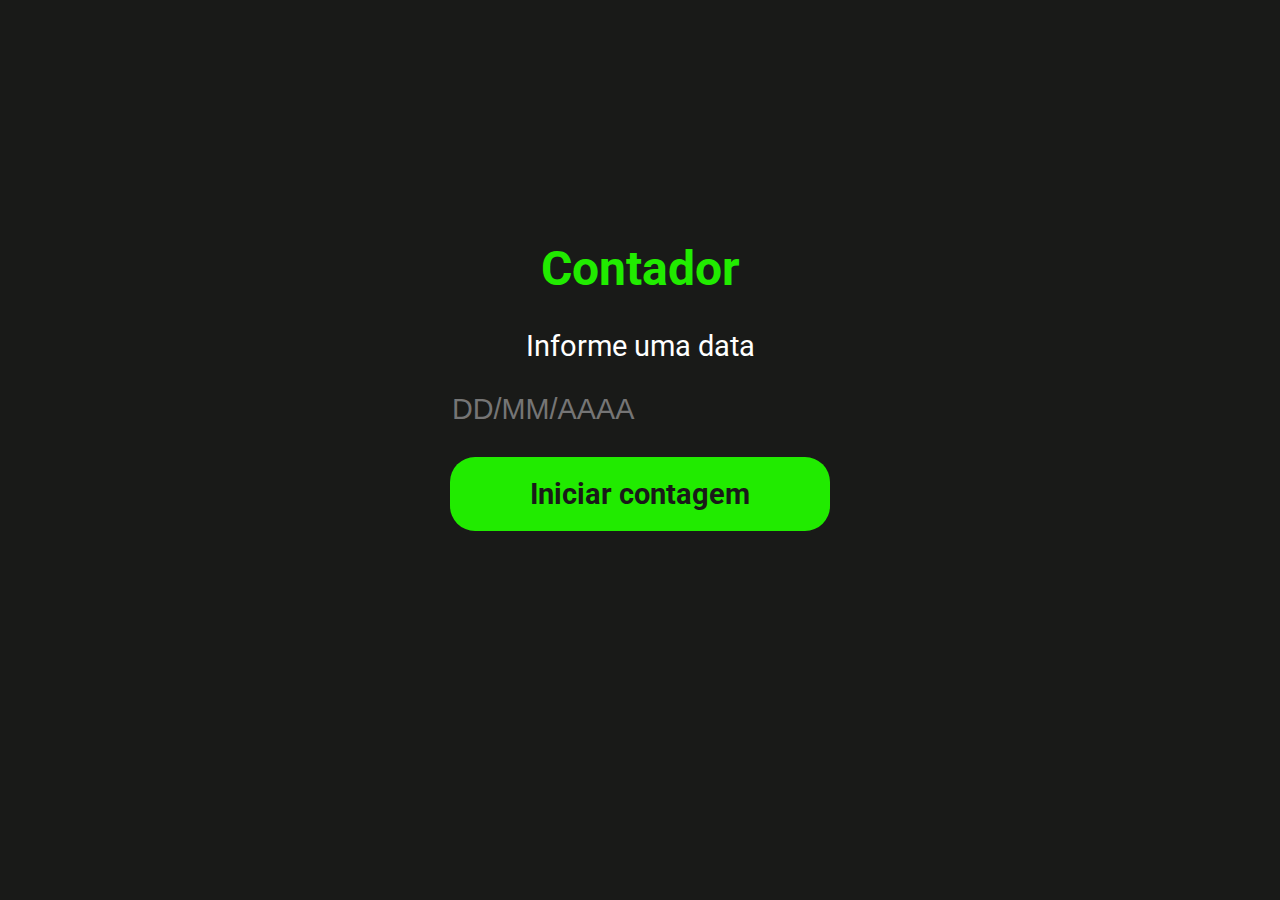
==== index.html @ 8dc604f2 "Criação de Design Inicial" ====
<!DOCTYPE html>
<html lang="pt-br">
<head>
    <meta charset="UTF-8">
    <meta http-equiv="X-UA-Compatible" content="IE=edge">
    <meta name="viewport" content="width=device-width, initial-scale=1.0">
    <link rel="stylesheet" href="./style.css">
    <link rel="preconnect" href="https://fonts.gstatic.com">
    <link href="https://fonts.googleapis.com/css2?family=Roboto:wght@500&display=swap" rel="stylesheet"> 
   
    <title>Contador</title>
</head>
<body>
    <div id="container" >
        <div id="a">
            <h1>Contador</h1>
            <p>Informe uma data</p>
        </div>
        <div id="b">
            <input type="text" placeholder="DD/MM/AAAA">
            <a href="./contador.html">Iniciar contagem</a>
        </div>
    </div>
    
        
    
</body>
</html>
---- style.css ----
* {
    color: white;
    text-decoration: none;
}
body{
    display: flex;
    background: #191A18;
    font-size: 60%; 
    font-family: 'Roboto', sans-serif;  
}

#container{
    margin: 200px auto ;
    display: flex;
    flex-direction: column;
    text-align: center;
    
}

#a h1 {
    font-size: 3.0rem;
    color: #21EB00;
}

#a p {
    font-size: 1.8rem;
    
}

#b {
    display: flex;
    flex-direction: column;
}
#b input{
    background: #191A18;
    border: none;
    font-size: 1.8rem;
    
}

#b a{ 
    background: #21EB00;
    font-size: 1.8rem;
    color: #191A18;
    font-weight: bold;
    padding: 20px 80px 20px 80px;
    border-radius: 25px;
    margin-top: 30px;
    
}

#b a:hover {
    opacity: 0.8;
}
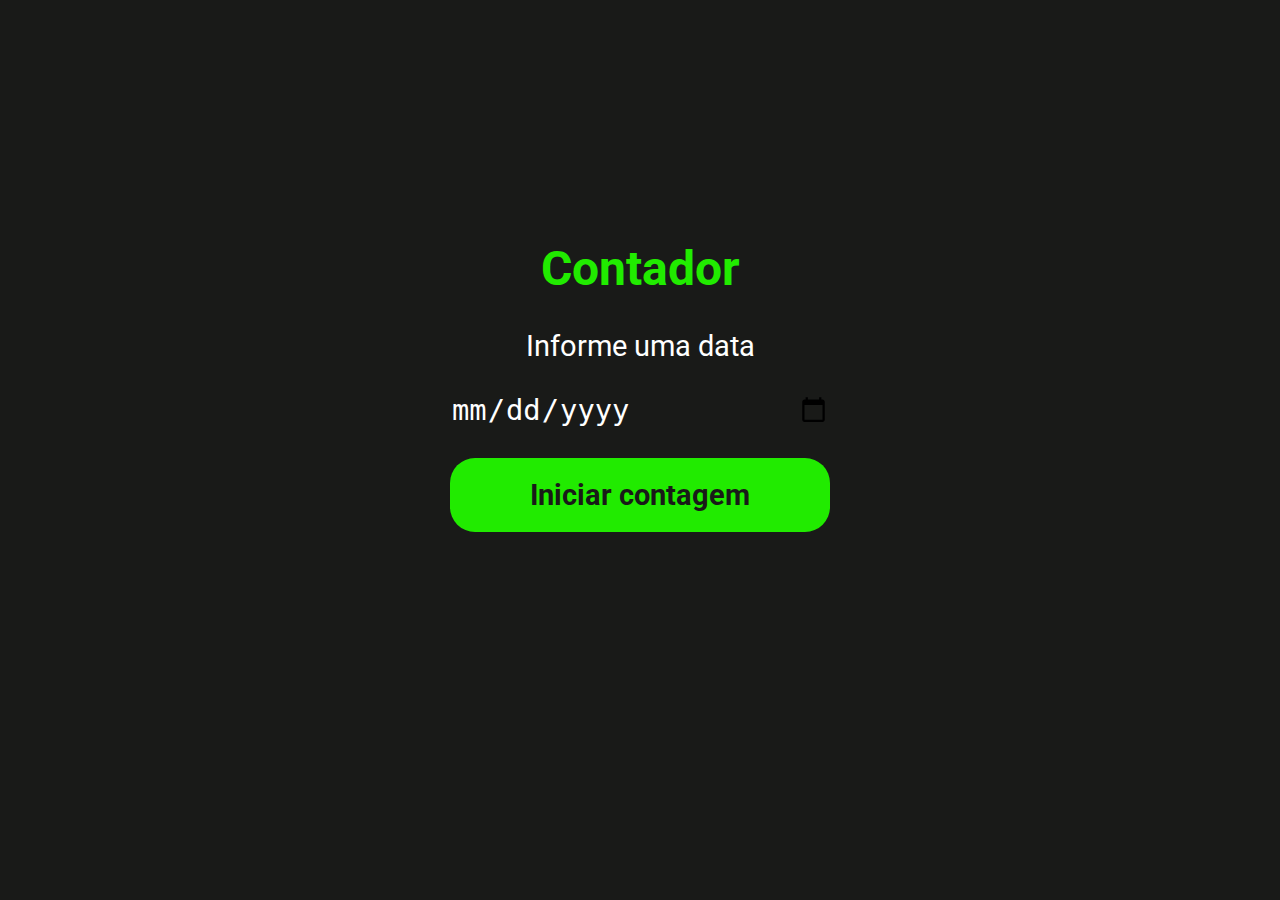
==== commit 3693b79b: "melhoria no algoritmo js" ====
--- a/index.html
+++ b/index.html
@@ -7,6 +7,7 @@
     <link rel="stylesheet" href="./style.css">
     <link rel="preconnect" href="https://fonts.gstatic.com">
     <link href="https://fonts.googleapis.com/css2?family=Roboto:wght@500&display=swap" rel="stylesheet"> 
+    <script type="module" src="./script.js"></script>
    
     <title>Contador</title>
 </head>
@@ -17,8 +18,8 @@
             <p>Informe uma data</p>
         </div>
         <div id="b">
-            <input type="text" placeholder="DD/MM/AAAA">
-            <a href="./contador.html">Iniciar contagem</a>
+            <input id="submit" type="date" placeholder="DD/MM/AAAA">
+            <a  onclick="inputdados ();" href="contador.html">Iniciar contagem</a>
         </div>
     </div>
     
